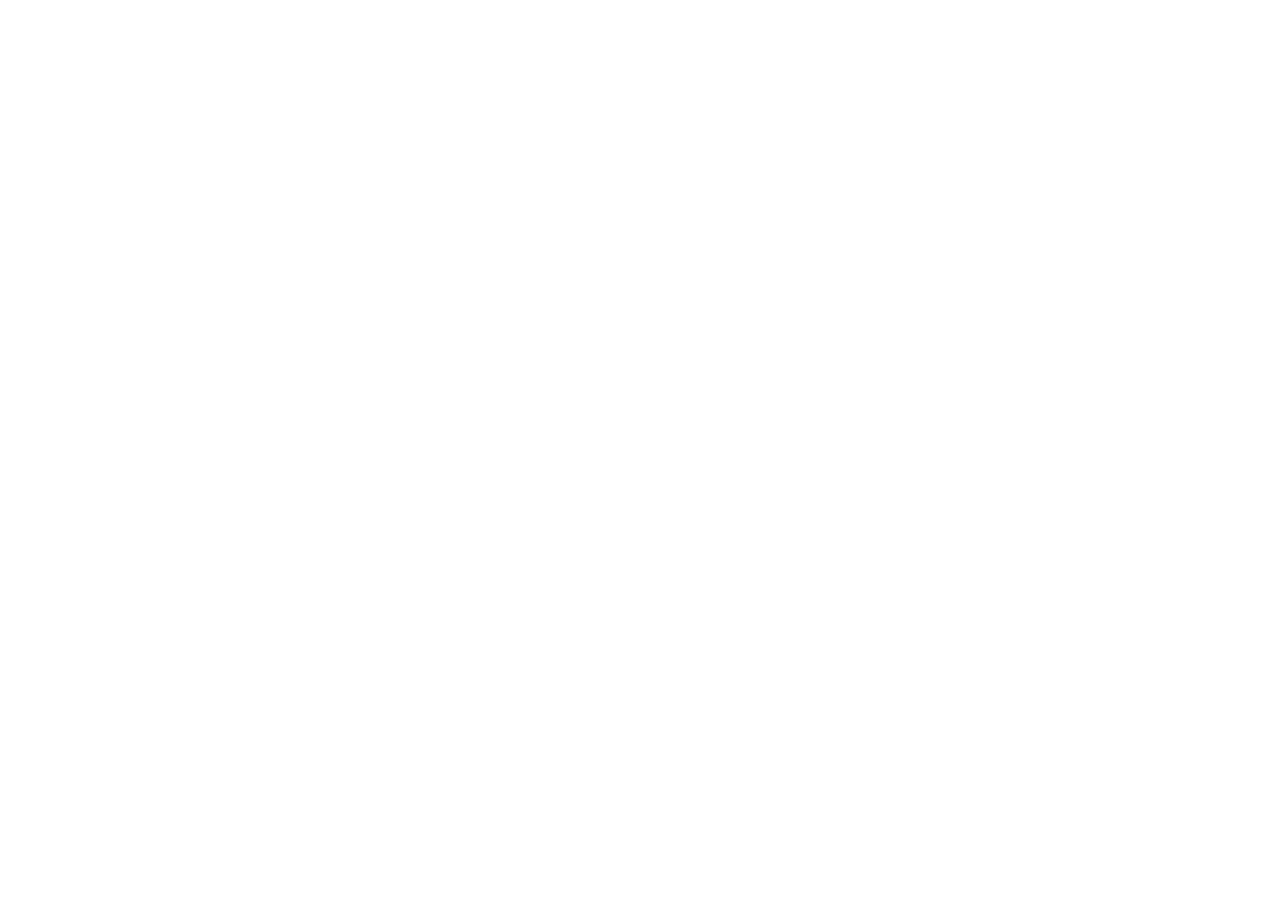
==== recipes/lasagna.html @ e4b1b34f "Added the HTML Boilerplate for the project" ====
<!DOCTYPE html>
<html lang="en">
	<head>
		<meta charset="UTF-8" />
		<meta http-equiv="X-UA-Compatible" content="IE=edge" />
		<meta name="viewport" content="width=device-width, initial-scale=1.0" />
		<title>Odin Recipes: Lasagna</title>
	</head>
	<body></body>
</html>
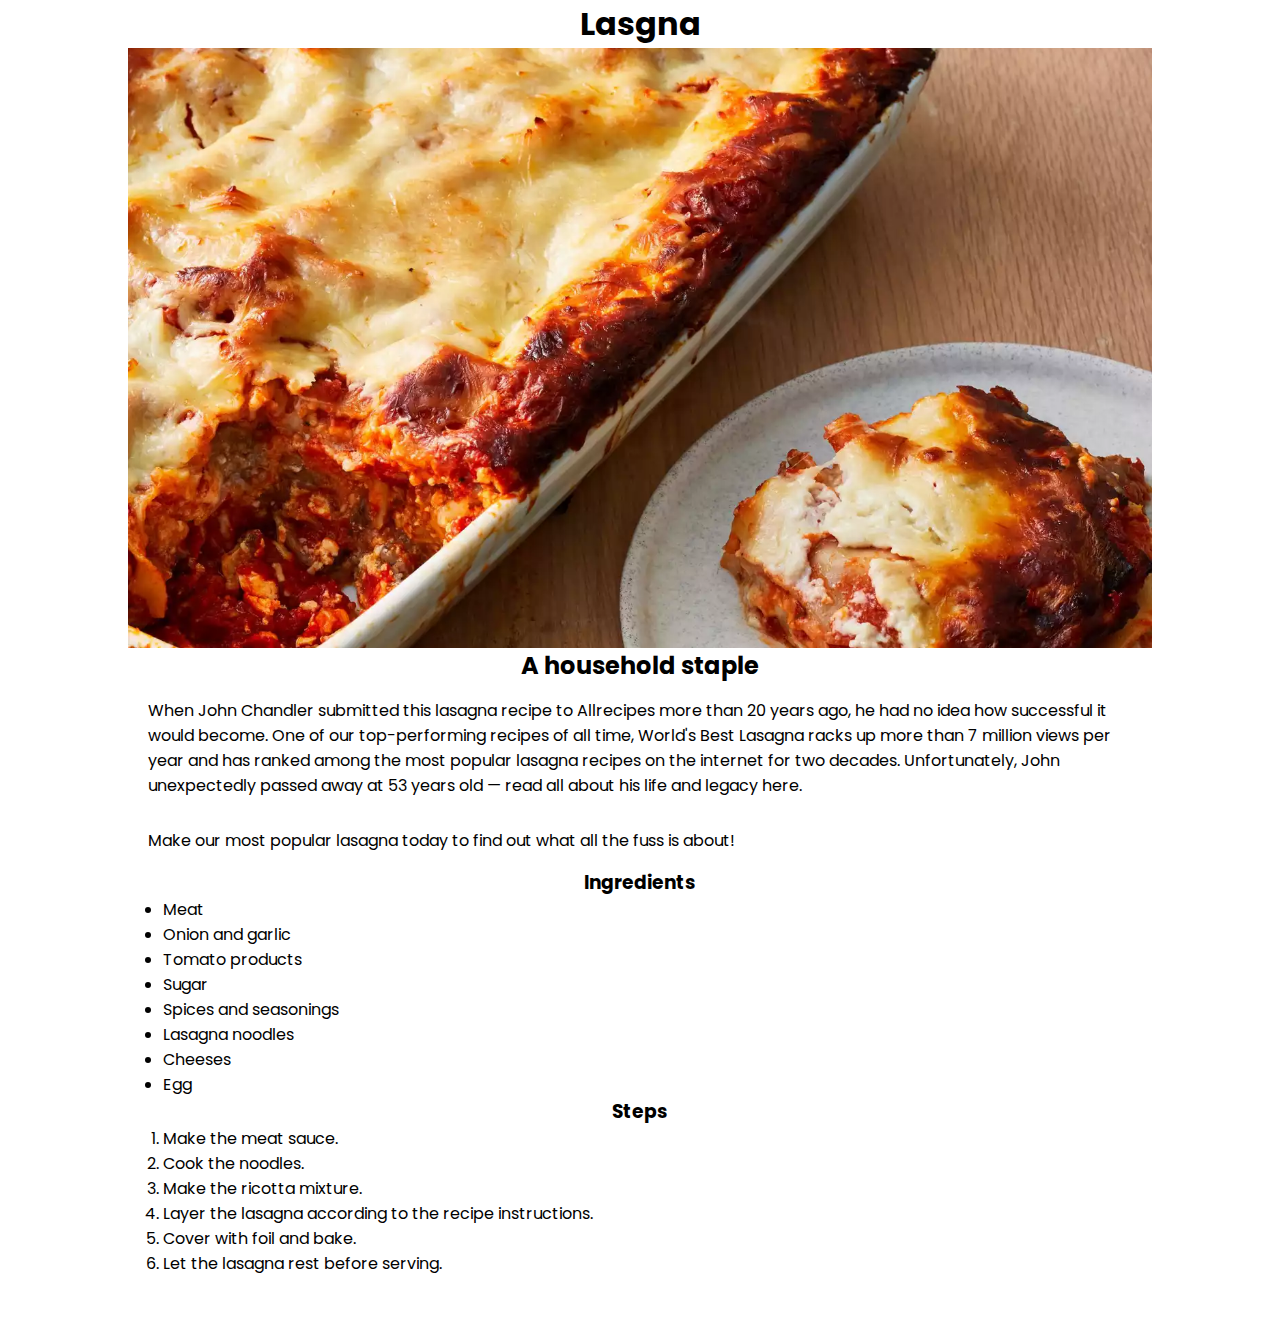
==== commit 3d7d71f2: "Final touches" ====
--- a/recipes/lasagna.html
+++ b/recipes/lasagna.html
@@ -4,7 +4,47 @@
 		<meta charset="UTF-8" />
 		<meta http-equiv="X-UA-Compatible" content="IE=edge" />
 		<meta name="viewport" content="width=device-width, initial-scale=1.0" />
+		<link rel="stylesheet" href="../style.css" />
 		<title>Odin Recipes: Lasagna</title>
 	</head>
-	<body></body>
+	<body>
+		<main class="container">
+			<h1>Lasgna</h1>
+			<img src="../img/lasagna.webp" alt="lasagna" />
+			<h2>A household staple</h2>
+			<p>
+				When John Chandler submitted this lasagna recipe to Allrecipes more than
+				20 years ago, he had no idea how successful it would become. One of our
+				top-performing recipes of all time, World's Best Lasagna racks up more
+				than 7 million views per year and has ranked among the most popular
+				lasagna recipes on the internet for two decades. Unfortunately, John
+				unexpectedly passed away at 53 years old — read all about his life and
+				legacy here.
+			</p>
+			<p>
+				Make our most popular lasagna today to find out what all the fuss is
+				about!
+			</p>
+			<h3>Ingredients</h3>
+			<ul class="ingredients">
+				<li>Meat</li>
+				<li>Onion and garlic</li>
+				<li>Tomato products</li>
+				<li>Sugar</li>
+				<li>Spices and seasonings</li>
+				<li>Lasagna noodles</li>
+				<li>Cheeses</li>
+				<li>Egg</li>
+			</ul>
+			<h3>Steps</h3>
+			<ol class="steps">
+				<li>Make the meat sauce.</li>
+				<li>Cook the noodles.</li>
+				<li>Make the ricotta mixture.</li>
+				<li>Layer the lasagna according to the recipe instructions.</li>
+				<li>Cover with foil and bake.</li>
+				<li>Let the lasagna rest before serving.</li>
+			</ol>
+		</main>
+	</body>
 </html>
--- a/style.css
+++ b/style.css
@@ -0,0 +1,61 @@
+@import url("https://fonts.googleapis.com/css2?family=Poppins:ital,wght@0,100;0,300;0,600;0,700;0,900;1,100;1,300;1,500;1,700;1,900&display=swap");
+
+* {
+	padding: 0;
+	margin: 0;
+	box-sizing: border-box;
+}
+img {
+	width: 100%;
+	height: 600px;
+	object-fit: cover;
+}
+.container h1,
+h2,
+h3,
+h4,
+h5,
+h6 {
+	display: flex;
+	align-items: center;
+	justify-content: center;
+}
+body {
+	font-family: "Poppins", sans-serif;
+}
+.linkslist {
+	padding-left: 25px;
+}
+.linkslist li {
+	list-style: none;
+}
+.ingredients {
+	padding-left: 35px;
+}
+.steps {
+	padding-left: 35px;
+	padding-right: 35px;
+	padding-bottom: 50px;
+}
+li a {
+	font-size: 1.5rem;
+	font-weight: 600;
+	cursor: pointer;
+	text-decoration: none;
+	color: tomato;
+}
+.container {
+}
+.container p {
+	padding: 15px 20px 15px 20px;
+}
+@media (min-width: 768px) {
+	.container {
+		background: ;
+		width: 80%;
+		display: flex;
+		flex-direction: column;
+
+		margin: auto;
+	}
+}
